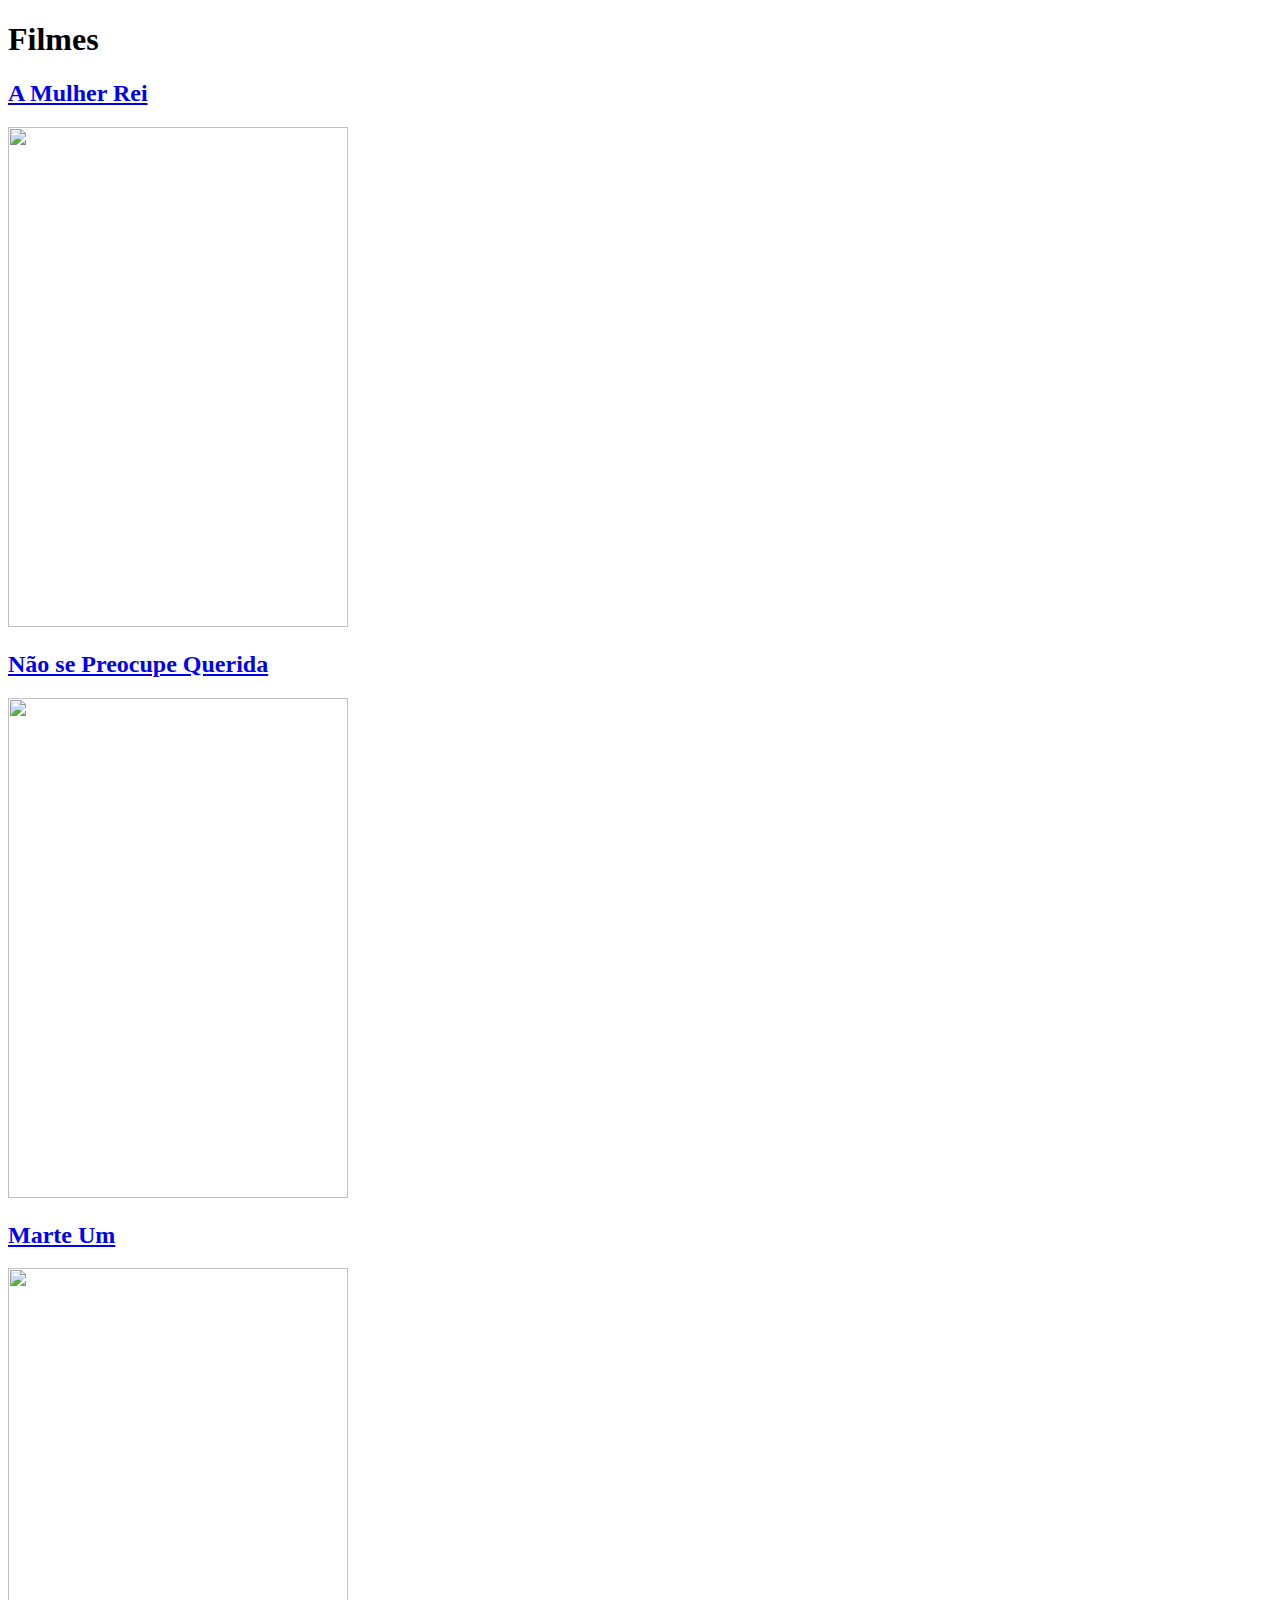
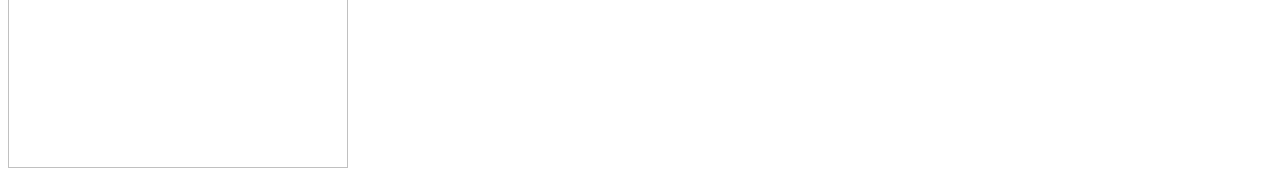
==== index.html @ 0d14cae6 "Add files via upload" ====
<!DOCTYPE html>
<html>

<head>
    <meta charset="UTF-8">

    <title>Filmes</title>
    <link rel="stylesheet" href="/OI/CURSO_FORMACAO/EXERCICIO_1/css/style.css">
</head>

<body>

    <h1>Filmes</h1>
<section class="flex">

<div class="flex_coluna">
    <h2><a href="/OI/CURSO_FORMACAO/EXERCICIO_1/filmes/a_mulher_rei.html">A Mulher Rei</a></h2>
    <img src="/OI/CURSO_FORMACAO/EXERCICIO_1/cartazes/a_mulher_rei.jpg" height="500" width="340">
</div>

<div class="flex_coluna">
    <h2><a href="/OI/CURSO_FORMACAO/EXERCICIO_1/filmes/nao_se_preocupe_querida.html">Não se Preocupe Querida</a></h2>
    <img src="/OI/CURSO_FORMACAO/EXERCICIO_1/cartazes/nao_se_preocupe_querida.jpg" height="500" width="340">
</div>

<div class="flex_coluna">
    <h2><a href="/OI/CURSO_FORMACAO/EXERCICIO_1/filmes/marte_um.html">Marte Um</a></h2>
    <img src="/OI/CURSO_FORMACAO/EXERCICIO_1/cartazes/marte_um.jpg" height="500" width="340">
</div>

</section>

</body>

</html>
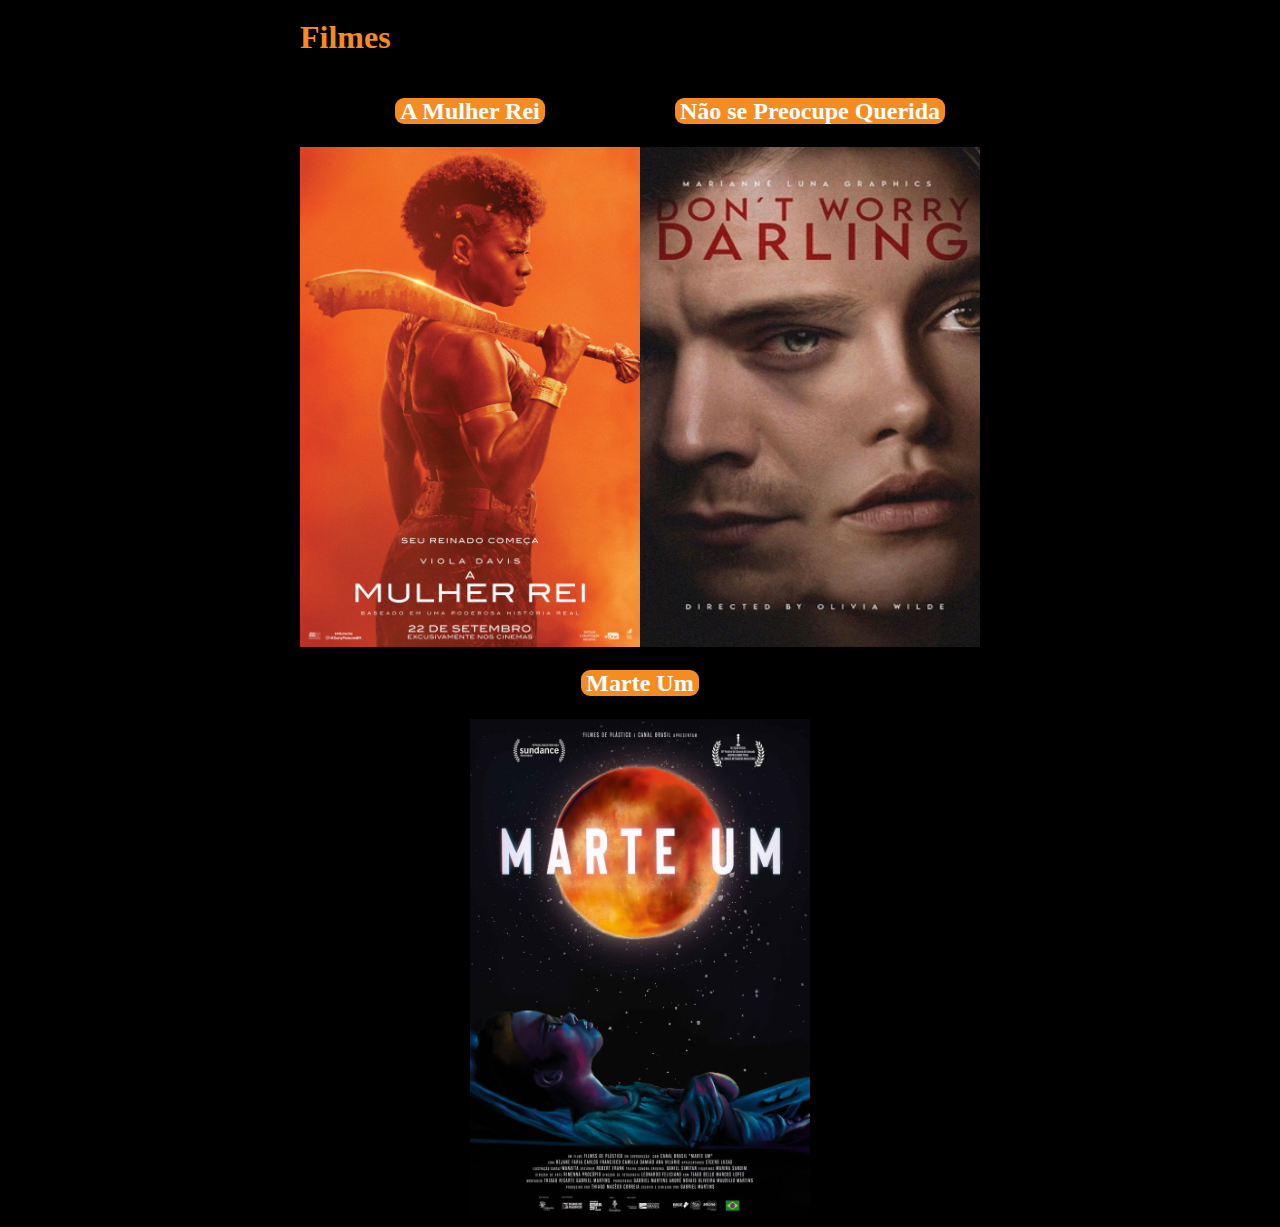
==== commit e92f1825: "alteração marte um" ====
--- a/index.html
+++ b/index.html
@@ -5,30 +5,32 @@
     <meta charset="UTF-8">
 
     <title>Filmes</title>
-    <link rel="stylesheet" href="/OI/CURSO_FORMACAO/EXERCICIO_1/css/style.css">
+    <link rel="stylesheet" href="/css/style.css">
 </head>
 
 <body>
 
     <h1>Filmes</h1>
-<section class="flex">
+    <section class="flex">
 
-<div class="flex_coluna">
-    <h2><a href="/OI/CURSO_FORMACAO/EXERCICIO_1/filmes/a_mulher_rei.html">A Mulher Rei</a></h2>
-    <img src="/OI/CURSO_FORMACAO/EXERCICIO_1/cartazes/a_mulher_rei.jpg" height="500" width="340">
-</div>
+        <div class="flex_coluna">
+            <h2><a href="/filmes/a_mulher_rei.html">A Mulher Rei</a></h2>
+            <img src="/cartazes/a_mulher_rei.jpg" height="500" width="340">
+        </div>
 
-<div class="flex_coluna">
-    <h2><a href="/OI/CURSO_FORMACAO/EXERCICIO_1/filmes/nao_se_preocupe_querida.html">Não se Preocupe Querida</a></h2>
-    <img src="/OI/CURSO_FORMACAO/EXERCICIO_1/cartazes/nao_se_preocupe_querida.jpg" height="500" width="340">
-</div>
+        <div class="flex_coluna">
+            <h2><a href="/filmes/nao_se_preocupe_querida.html">Não se Preocupe Querida</a></h2>
+            <img src="/cartazes/nao_se_preocupe_querida.jpg" height="500" width="340">
+        </div>
 
-<div class="flex_coluna">
-    <h2><a href="/OI/CURSO_FORMACAO/EXERCICIO_1/filmes/marte_um.html">Marte Um</a></h2>
-    <img src="/OI/CURSO_FORMACAO/EXERCICIO_1/cartazes/marte_um.jpg" height="500" width="340">
-</div>
+        <div class="flex_coluna">
+            <!-- <h2><a href="/filmes/marte_um.html">Marte Um</a></h2> -->
+            <h2><a href="/filmes/marte_um.html"> Marte Um </a></h2>
+            <!-- <img src="/cartazes/marte_um.jpg" height="500" width="340"> -->
+            <img src="/cartazes/marte_um.jpg" height="500" width="340">
+        </div>
 
-</section>
+    </section>
 
 </body>
 
--- a/css/style.css
+++ b/css/style.css
@@ -0,0 +1,81 @@
+body {
+  background-color: black;
+  font-family: Georgia, "Times New Roman", Times, serif;
+  line-height: 32px;
+  margin-left: 50px;
+  margin-right: 50px;
+}
+
+@media (min-width: 1250px) {
+  body {
+    margin-left: 300px;
+    margin-right: 300px;
+  }
+}
+
+.conteudo_do_filme {
+  text-align: justify;
+  line-height: 24px;
+}
+
+h1,
+h2 {
+  color: #f58b22;
+}
+
+p {
+  color: white;
+}
+
+table,
+th,
+td {
+  text-align: center;
+}
+
+.flex {
+  display: flex;
+  justify-content: space-around;
+  flex-wrap: wrap;
+}
+
+.flex_coluna {
+  display: flex;
+  flex-direction: column;
+  align-items: center;
+}
+
+a {
+  color: white;
+  text-decoration: none;
+  background-color: #f58c22;
+  border-radius: 9px;
+  padding-left: 5px;
+  padding-right: 5px;
+  cursor: pointer;
+}
+a:hover {
+  color: white;
+  text-decoration: underline;
+}
+
+a:active {
+  color: rgb(13, 13, 13);
+  text-decoration: none;
+}
+
+.infos_filme {
+  display: flex;
+  flex-wrap: nowrap;
+  line-height: 32px;
+}
+.texto_cinza {
+  color: rgb(148, 142, 142);
+  padding-left: 8px;
+}
+.classificacao_indicativa {
+  font-size: small;
+}
+
+.link_cinemas_bsb {
+}
